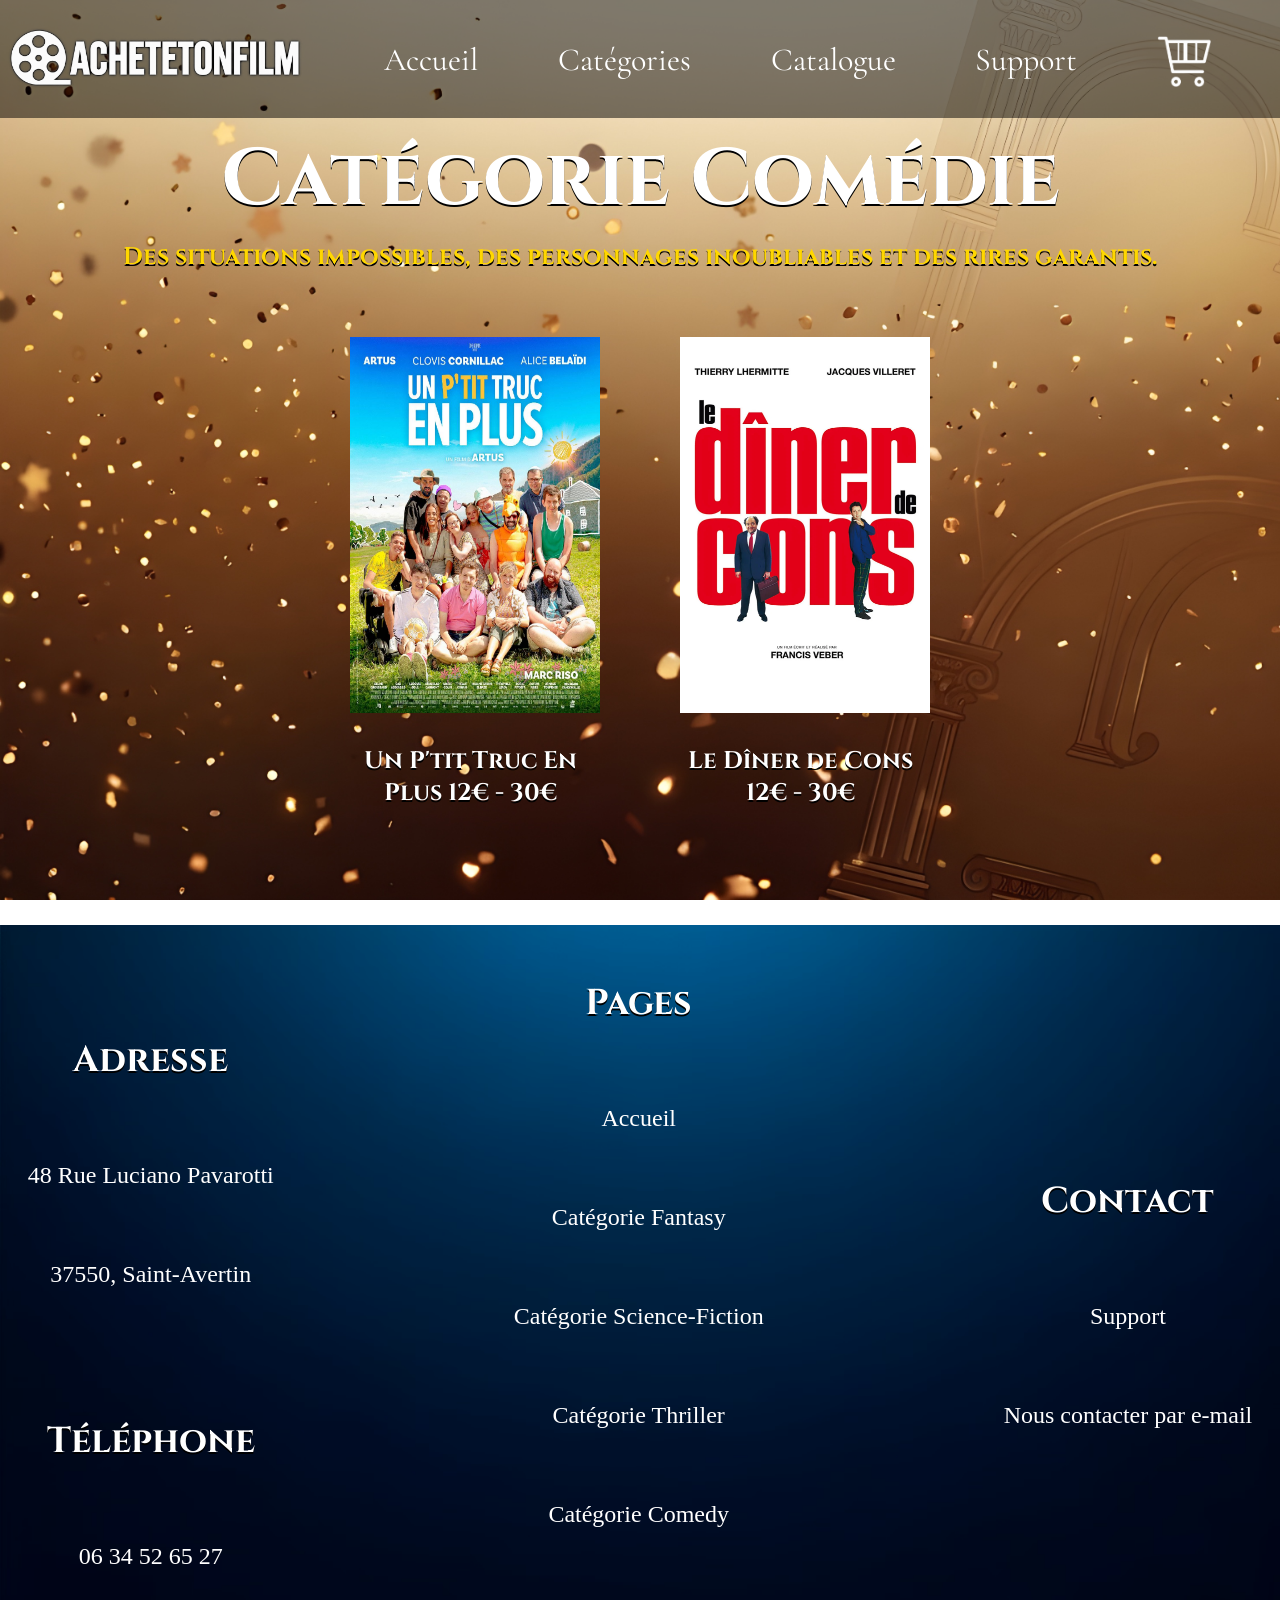
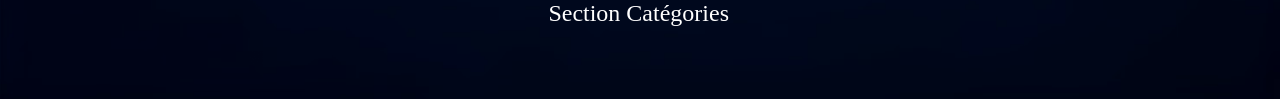
==== CATEGORIES/comedy_page.html @ da8707ef "Grosse sauvegarde : Ajout de quelques responsives pour page de film + logo du site carré seulement p" ====
<!DOCTYPE html>
<html lang="fr">
<head>
    <meta charset="UTF-8">
    <title>Page Comédie</title>
    <link rel="preconnect" href="https://fonts.googleapis.com">
    <link rel="preconnect" href="https://fonts.gstatic.com" crossorigin>
    <link href="https://fonts.googleapis.com/css2?family=Cinzel:wght@400..900&family=Cormorant+Garamond:ital,wght@0,300..700;1,300..700&display=swap" rel="stylesheet">
    <link rel="stylesheet" href="CSS/comedy_page_style.css">
</head>
<body>
<div class="navbar" role="navigation">
    <a href="../index.html" id="logo_achete_ton_film"><img src="../ASSETS/CSS/IMAGES/LOGOS/logo_achete_ton_film_sans_fond.png" alt="logo_achete_ton_film" width="300"></a>
    <a href="../index.html" class="text_on_navbar">Accueil</a>
    <a href="../index.html#second_block" class="text_on_navbar">Catégories</a>
    <a href="../index.html#catalogue_exemple" class="text_on_navbar">Catalogue</a>
    <a href="../OTHER_PAGES/panier.html" class="text_on_navbar">Support</a>
    <a href="../OTHER_PAGES/panier.html"><img src="../ASSETS/CSS/IMAGES/LOGOS/basket_logo.png" class="basket_logo" alt="shopping_logo" width="90"></a>
</div>

<h1>Catégorie Comédie</h1>
<h2>Des situations impossibles, des personnages inoubliables et des rires garantis.</h2>

<div class="visu_films"> <!-- Colonne de flexbox en ligne -->

    <!--
    - affiche du film
    - titre du film
    - hover scale
    - affiche cliquable
    -->
    <a href="../EACH_FILM_PAGE/un_ptit_truc_en_plus_page.html"><img src="../ASSETS/CSS/IMAGES/FILMS/FANTASY/affiche_un_ptit_truc_en_plus.jpg" alt="un_ptit_truc_en_plus_affiche"><h2 class="film_title">Un P'tit Truc En Plus 12€ - 30€</h2></a>
    <a href="../EACH_FILM_PAGE/le_diner_de_cons_page.html"><img src="../ASSETS/CSS/IMAGES/FILMS/FANTASY/affiche_le_diner_de_cons.jpg" alt="le_diner_de_cons_affiche"><h2 class="film_title">Le Dîner de Cons 12€ - 30€</h2></a>
</div>
</body>
<footer>
    <div class="pro_footer"> <!-- Flexbox avec wrap -->
        <div class="rubrique_footer"> <!-- Flexbox en colonne -->
            <h2><b>Adresse</b></h2>
            <p>48 Rue Luciano Pavarotti</p>
            <p>37550, Saint-Avertin</p>
            <br>
            <h2><b>Téléphone</b></h2>
            <p>06 34 52 65 27</p>
        </div>

        <div class="rubrique_footer">
            <h2><b>Pages</b></h2>
            <p>Accueil</p>
            <p>Catégorie Fantasy</p>
            <p>Catégorie Science-Fiction</p>
            <p>Catégorie Thriller</p>
            <p>Catégorie Comedy</p>
            <p>Section Catégories</p>
        </div>

        <div class="rubrique_footer">
            <h2><b>Contact</b></h2>
            <p>Support</p>
            <p><a href="mailto:philipponneaumorgan@gmail.com">Nous contacter par e-mail</a></p>
        </div>
    </div>
</footer>
</html>
---- CATEGORIES/CSS/comedy_page_style.css ----
body {
    max-width: 100%;
    padding: 0;
    margin: 0;
    background: url('../Images/fond_comedy_category_page.jpeg') fixed;
    background-size: cover;
}

.navbar a {
    text-decoration: none;
}

.visu_films a {
    text-decoration: none;
}

.navbar {
    padding-top: 0;
    display: flex;
    flex-direction: row;
    justify-content: space-between;
    align-items: center;
    background: rgba(0,0,0,0.5);
    background-size: cover;

}
.text_on_navbar:hover {
    border-bottom: 3.5px solid gold;
}

.navbar > a {
    padding: 1.5px;
    color: white;
    font-family: "Cormorant Garamond", sans-serif;
    font-size: 2em;
    border: 3.5px solid transparent;

}

.navbar a img:hover {
    transform: scale(1.05);
    border-bottom: none;
}

.navbar a img {
    transition: transform 0.5s ease;

}

.basket_logo {
    width: 1.7em;
    margin-right: 2em;
    margin-top: 0.45em;
}

h1 {
    font-family: "Cinzel", sans-serif;
    color: white;
    font-size: 5em;
    text-align: center;
    line-height: 0.2em;
    text-shadow: 0 1.5px black;
}

h2 {
    text-align: center;
    font-family: "Cinzel", sans-serif;
    color: gold;
    text-shadow: 0 1.5px black;
}

.visu_films {
    display: flex;
    flex-direction: row;
    gap: 5em;
    justify-content: center;
    align-items: center;
    text-align: center;
    flex-wrap: wrap;
    margin-top: 4em;
    font-size: 1em;
    margin-bottom: 6em;
}

.visu_films .film_title {
    color: white;
    max-width: 10em;
}

.visu_films img {
    width: 250px;
    height: 376px;
    margin-bottom: 0.5em;
}

.footer {
}

.pro_footer {
    color: white;
    background: url('../../ASSETS/CSS/IMAGES/BACKGROUND/fondd_footer_bleu_marine.jpeg') center;
    background-size: cover;
    margin: 0;
    display: flex;
    flex-direction: row;
    flex-wrap: wrap;
    justify-content: center;
    gap: 15em;
    align-items: center;
}

.pro_footer a {
    text-decoration: none;
    color: white;
}

.rubrique_footer {
    margin-top: 1em;
    display: flex;
    flex-direction: column;
    justify-content: space-between;
    align-items: center;
    gap: 1em;
    font-size: 1.5em;
    margin-bottom: 2em;
}

.rubrique_footer h2 {
    color: white;
}
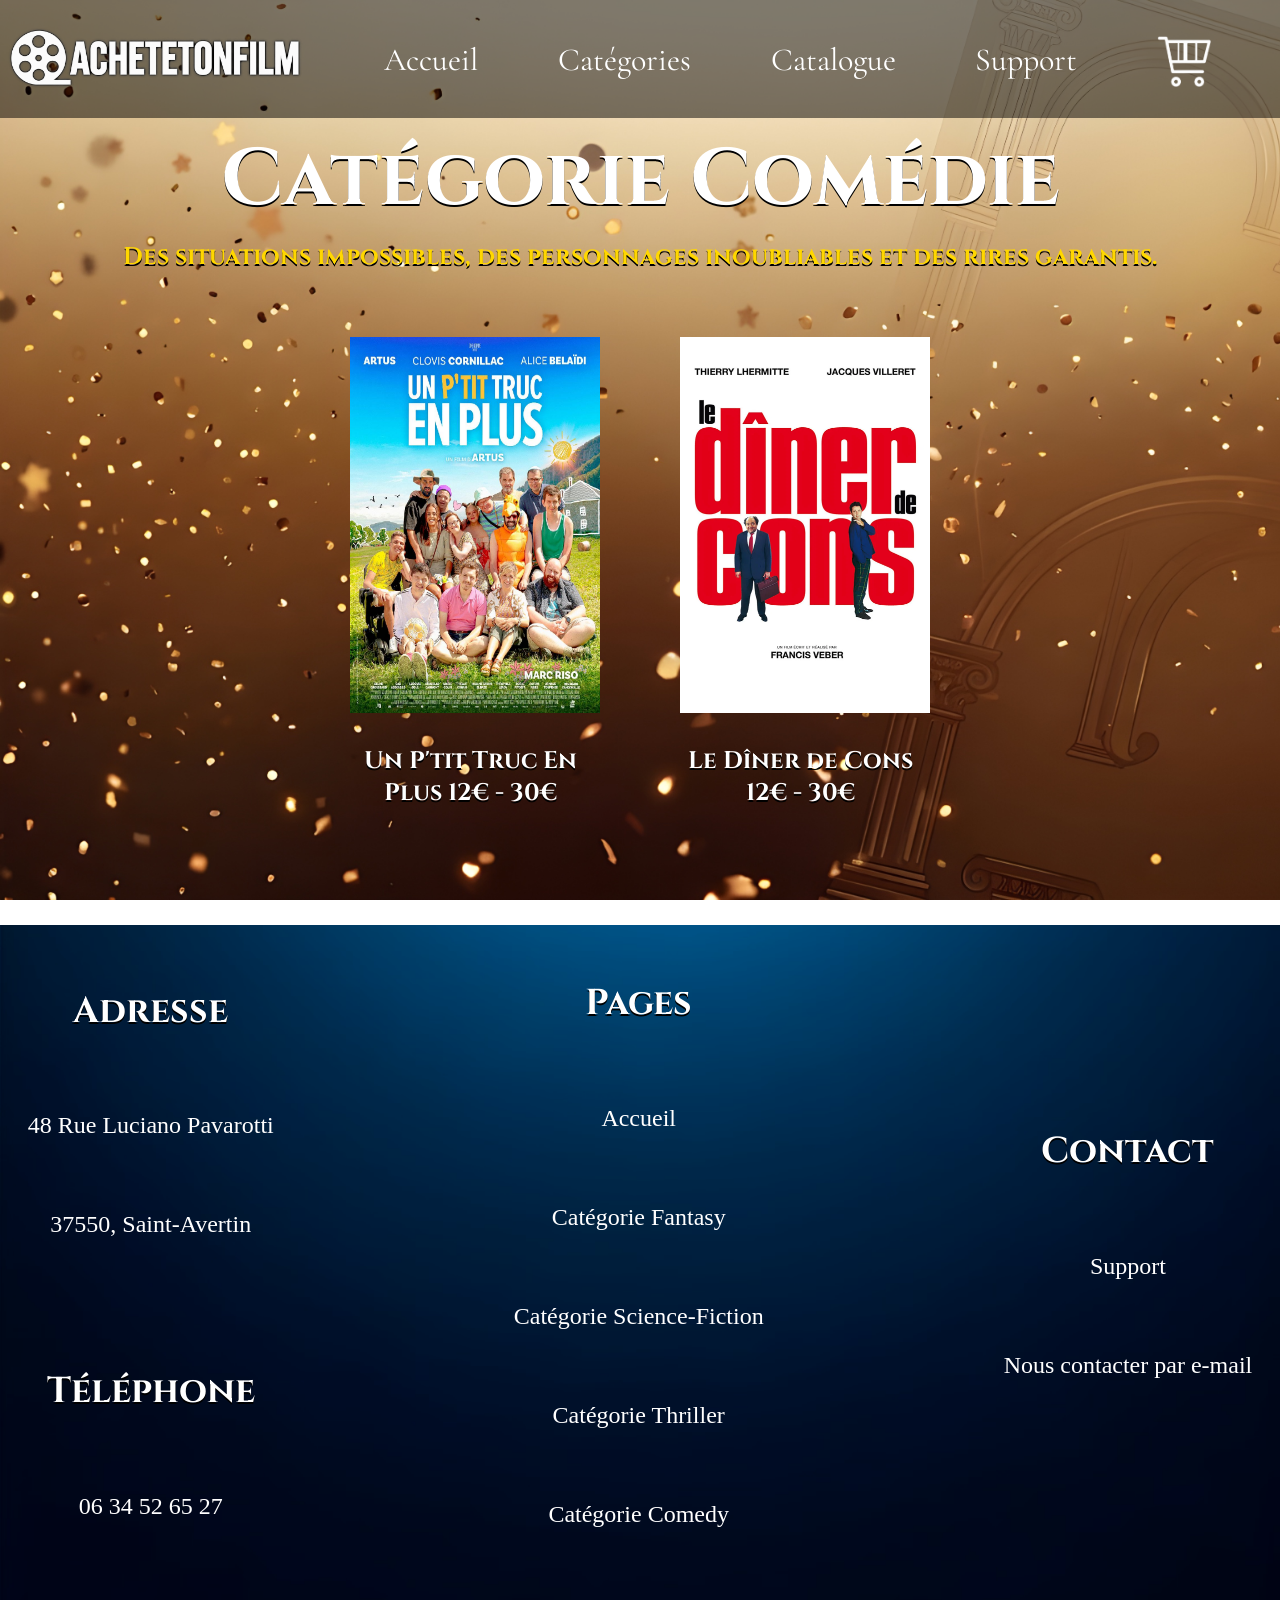
==== commit ad790137: "Fin du responsive de tout le site. Manque optimisation et clarté du code dans les css + fichier text" ====
--- a/CATEGORIES/comedy_page.html
+++ b/CATEGORIES/comedy_page.html
@@ -3,19 +3,28 @@
 <head>
     <meta charset="UTF-8">
     <title>Page Comédie</title>
+    <meta name="viewport" content="width=device-width, initial-scale=1.0">
     <link rel="preconnect" href="https://fonts.googleapis.com">
     <link rel="preconnect" href="https://fonts.gstatic.com" crossorigin>
     <link href="https://fonts.googleapis.com/css2?family=Cinzel:wght@400..900&family=Cormorant+Garamond:ital,wght@0,300..700;1,300..700&display=swap" rel="stylesheet">
     <link rel="stylesheet" href="CSS/comedy_page_style.css">
+    <link rel="stylesheet" href="Responsive/TABLET/responsive_tablet_comedy.css">
+    <link rel="stylesheet" href="Responsive/PHONE/responsive_phone_comedy.css">
+    <link rel="icon" type="image/png" href="../ASSETS/CSS/IMAGES/LOGOS/favicon_achete_ton_film.png" />
 </head>
 <body>
 <div class="navbar" role="navigation">
-    <a href="../index.html" id="logo_achete_ton_film"><img src="../ASSETS/CSS/IMAGES/LOGOS/logo_achete_ton_film_sans_fond.png" alt="logo_achete_ton_film" width="300"></a>
+    <a href="../index.html">
+        <picture>
+            <source srcset="../ASSETS/CSS/IMAGES/LOGOS/logo_page_accueil_mobile.png" media="(max-width: 1040px)">
+            <img src="../ASSETS/CSS/IMAGES/LOGOS/logo_achete_ton_film_sans_fond.png" alt="logo_achete_ton_film" width="300">
+        </picture>
+    </a>
     <a href="../index.html" class="text_on_navbar">Accueil</a>
     <a href="../index.html#second_block" class="text_on_navbar">Catégories</a>
     <a href="../index.html#catalogue_exemple" class="text_on_navbar">Catalogue</a>
-    <a href="../OTHER_PAGES/panier.html" class="text_on_navbar">Support</a>
-    <a href="../OTHER_PAGES/panier.html"><img src="../ASSETS/CSS/IMAGES/LOGOS/basket_logo.png" class="basket_logo" alt="shopping_logo" width="90"></a>
+    <a href="../OTHER_PAGES/support.html" class="text_on_navbar">Support</a>
+    <a href="../OTHER_PAGES/panier.html"><img id="panier_logo" src="../ASSETS/CSS/IMAGES/LOGOS/basket_logo.png" class="basket_logo" alt="shopping_logo" width="90"></a>
 </div>
 
 <h1>Catégorie Comédie</h1>
@@ -41,22 +50,21 @@
             <p>37550, Saint-Avertin</p>
             <br>
             <h2><b>Téléphone</b></h2>
-            <p>06 34 52 65 27</p>
+            <a href="tel:+330634526527"><p>06 34 52 65 27</p></a>
         </div>
 
         <div class="rubrique_footer">
             <h2><b>Pages</b></h2>
-            <p>Accueil</p>
-            <p>Catégorie Fantasy</p>
-            <p>Catégorie Science-Fiction</p>
-            <p>Catégorie Thriller</p>
-            <p>Catégorie Comedy</p>
-            <p>Section Catégories</p>
+            <a href="../index.html"><p>Accueil</p></a>
+            <a href="../CATEGORIES/fantasy_page.html"><p>Catégorie Fantasy</p></a>
+            <a href="../CATEGORIES/science_fiction_page.html"><p>Catégorie Science-Fiction</p></a>
+            <a href="../CATEGORIES/thriller_page.html"><p>Catégorie Thriller</p></a>
+            <a href="../CATEGORIES/comedy_page.html"><p>Catégorie Comedy</p></a>
         </div>
 
         <div class="rubrique_footer">
             <h2><b>Contact</b></h2>
-            <p>Support</p>
+            <a href="../OTHER_PAGES/support.html"><p>Support</p></a>
             <p><a href="mailto:philipponneaumorgan@gmail.com">Nous contacter par e-mail</a></p>
         </div>
     </div>
--- a/CATEGORIES/CSS/comedy_page_style.css
+++ b/CATEGORIES/CSS/comedy_page_style.css
@@ -87,6 +87,14 @@
     max-width: 10em;
 }
 
+.visu_films a:hover {
+    transform: scale(1.05);
+}
+
+.visu_films a {
+    transition: transform 0.5s ease;
+}
+
 .visu_films img {
     width: 250px;
     height: 376px;
--- a/CATEGORIES/Responsive/TABLET/responsive_tablet_comedy.css
+++ b/CATEGORIES/Responsive/TABLET/responsive_tablet_comedy.css
@@ -0,0 +1,168 @@
+@media screen and (max-width: 1040px) and (min-width: 900px) {
+
+    html,
+    body {
+        width: 100%;
+        max-width: 100%;
+        overflow-x: hidden;
+    }
+
+    body {
+        max-width: 100%;
+        padding: 0;
+        margin: 0;
+        background: url('../../Images/fond_comedy_category_page.jpeg') fixed;
+        background-position: center top;
+    }
+
+    .visu_films a {
+        text-decoration: none;
+    }
+
+    .navbar {
+        width: 100%;
+
+        display: flex;
+        align-items: center;
+        justify-content: normal;
+        gap: 2em;
+
+        box-sizing: border-box;
+
+        padding: 2px 2px;
+
+        margin: 0;
+
+        background: linear-gradient(
+                to bottom,
+                rgba(3, 12, 19, 0.55),
+                transparent
+        );
+    }
+
+
+    .navbar > a {
+        padding: 4px 2px;
+
+        font-family: "Merriweather", sans-serif;
+        font-size: 2.5em;
+
+        white-space: nowrap;
+
+        color: white;
+
+        border: none;
+    }
+
+
+    .navbar a img {
+        width: 2.8em;
+        height: auto;
+    }
+
+
+    #panier_logo {
+        width: 1.7em;
+    }
+
+
+    .text_on_navbar:hover {
+        color: #56ffdd;
+        border-bottom: none;
+    }
+
+    h1 {
+        font-family: "Cinzel", sans-serif;
+        color: white;
+        font-size: 5em;
+        text-align: center;
+        text-shadow: 2px 1.5px black;
+    }
+
+    h2 {
+        margin-left: 0.5em;
+        margin-right: 0.5em;
+        font-size: 2.5em;
+        text-align: center;
+        font-family: "Cinzel", sans-serif;
+        color: #0011c5;
+        text-shadow: 0 1.5px black;
+    }
+
+    .visu_films {
+        display: flex;
+        flex-direction: row;
+        gap: 5em;
+        justify-content: center;
+        align-items: center;
+        text-align: center;
+        flex-wrap: wrap;
+        margin-top: 4em;
+        font-size: 1em;
+        margin-bottom: 6em;
+    }
+
+    .visu_films a:hover {
+        transform: scale(1.1);
+    }
+
+    .visu_films a {
+        transition: transform 0.4s ease;
+    }
+
+    .visu_films .film_title {
+        color: white;
+        text-align: center;
+        width: 400px;
+        max-width: 100%;
+        margin: 0 auto;
+        font-size: 1.4em;
+        line-height: 1.2;
+        text-shadow:
+                0 2px 6px rgba(0,0,0,0.95),
+                0 0 8px rgba(0,0,0,0.7);
+    }
+
+    .visu_films img {
+        width: 300px;
+        height: 426px;
+        margin-bottom: 0.5em;
+    }
+
+    .footer {
+    }
+
+    .pro_footer {
+        color: white;
+        background: url('../../../ASSETS/CSS/IMAGES/BACKGROUND/fondd_footer_bleu_marine.jpeg') center;
+        background-size: cover;
+        margin: 0;
+        display: flex;
+        flex-direction: row;
+        flex-wrap: wrap;
+        justify-content: center;
+        align-items: center;
+        column-gap: 14em;
+        row-gap: 2em;
+    }
+
+    .pro_footer a {
+        text-decoration: none;
+        color: white;
+    }
+
+    .rubrique_footer {
+        margin-top: 1em;
+        display: flex;
+        flex-direction: column;
+        justify-content: space-between;
+        align-items: center;
+        gap: 0.1em;
+        font-size: 1.5em;
+        margin-bottom: 2em;
+    }
+
+    .rubrique_footer h2 {
+        color: white;
+    }
+}
--- a/CATEGORIES/Responsive/PHONE/responsive_phone_comedy.css
+++ b/CATEGORIES/Responsive/PHONE/responsive_phone_comedy.css
@@ -0,0 +1,167 @@
+@media screen and (max-width: 460px) {
+
+    html,
+    body {
+        width: 100%;
+        max-width: 100%;
+        overflow-x: hidden;
+    }
+
+    body {
+        max-width: 100%;
+        padding: 0;
+        margin: 0;
+        background: url('../../Images/fond_comedy_category_page.jpeg') fixed;
+        background-position: 20% top;
+    }
+
+    .visu_films a {
+        text-decoration: none;
+    }
+
+    .navbar {
+        width: 100%;
+
+        display: flex;
+        align-items: center;
+        justify-content: normal;
+        gap: 8px;
+
+        box-sizing: border-box;
+
+        padding: 2px 2px;
+
+        margin: 0;
+
+        background: linear-gradient(
+                to bottom,
+                rgba(3, 12, 19, 0.55),
+                transparent
+        );
+    }
+
+
+    .navbar > a {
+        padding: 4px 2px;
+
+        font-family: "Merriweather", sans-serif;
+        font-size: 1em;
+
+        white-space: nowrap;
+
+        color: white;
+
+        border: none;
+    }
+
+
+    .navbar a img {
+        width: 4.5em;
+        height: auto;
+    }
+
+
+    #panier_logo {
+        width: 2em;
+    }
+
+
+    .text_on_navbar:hover {
+        color: #56ffdd;
+        border-bottom: none;
+    }
+
+    h1 {
+        font-family: "Cinzel", sans-serif;
+        color: white;
+        font-size: 2.5em;
+        text-align: center;
+        text-shadow: 2px 1.5px black;
+    }
+
+    h2 {
+        margin-left: 0.5em;
+        margin-right: 0.5em;
+        font-size: 1.3em;
+        text-align: center;
+        font-family: "Cinzel", sans-serif;
+        color: lightslategrey;
+        text-shadow: 2px 0 white;
+    }
+
+    .visu_films {
+        display: flex;
+        flex-direction: column;
+        gap: 5em;
+        justify-content: center;
+        align-items: center;
+        text-align: center;
+        flex-wrap: wrap;
+        margin-top: 4em;
+        font-size: 1em;
+        margin-bottom: 6em;
+    }
+
+    .visu_films a:hover {
+        transform: scale(1.1);
+    }
+
+    .visu_films a {
+        transition: transform 0.4s ease;
+    }
+
+    .visu_films .film_title {
+        color: white;
+        text-align: center;
+        width: 400px;
+        max-width: 100%;
+        margin: 0 auto;
+        font-size: 1.4em;
+        line-height: 1.2;
+        text-shadow:
+                0 2px 6px rgba(0,0,0,0.95),
+                0 0 8px rgba(0,0,0,0.7);
+    }
+
+    .visu_films img {
+        width: 300px;
+        height: 426px;
+        margin-bottom: 0.5em;
+    }
+
+    .footer {
+    }
+
+    .pro_footer {
+        color: white;
+        background: url('../../../ASSETS/CSS/IMAGES/BACKGROUND/fondd_footer_bleu_marine.jpeg') center;
+        background-size: cover;
+        margin: 0;
+        display: flex;
+        flex-direction: row;
+        flex-wrap: wrap;
+        justify-content: center;
+        gap: 1.5em;
+        align-items: center;
+    }
+
+    .pro_footer a {
+        text-decoration: none;
+        color: white;
+    }
+
+    .rubrique_footer {
+        margin-top: 1em;
+        display: flex;
+        flex-direction: column;
+        justify-content: space-between;
+        align-items: center;
+        gap: 1em;
+        font-size: 1.5em;
+        margin-bottom: 2em;
+    }
+
+    .rubrique_footer h2 {
+        color: white;
+    }
+}
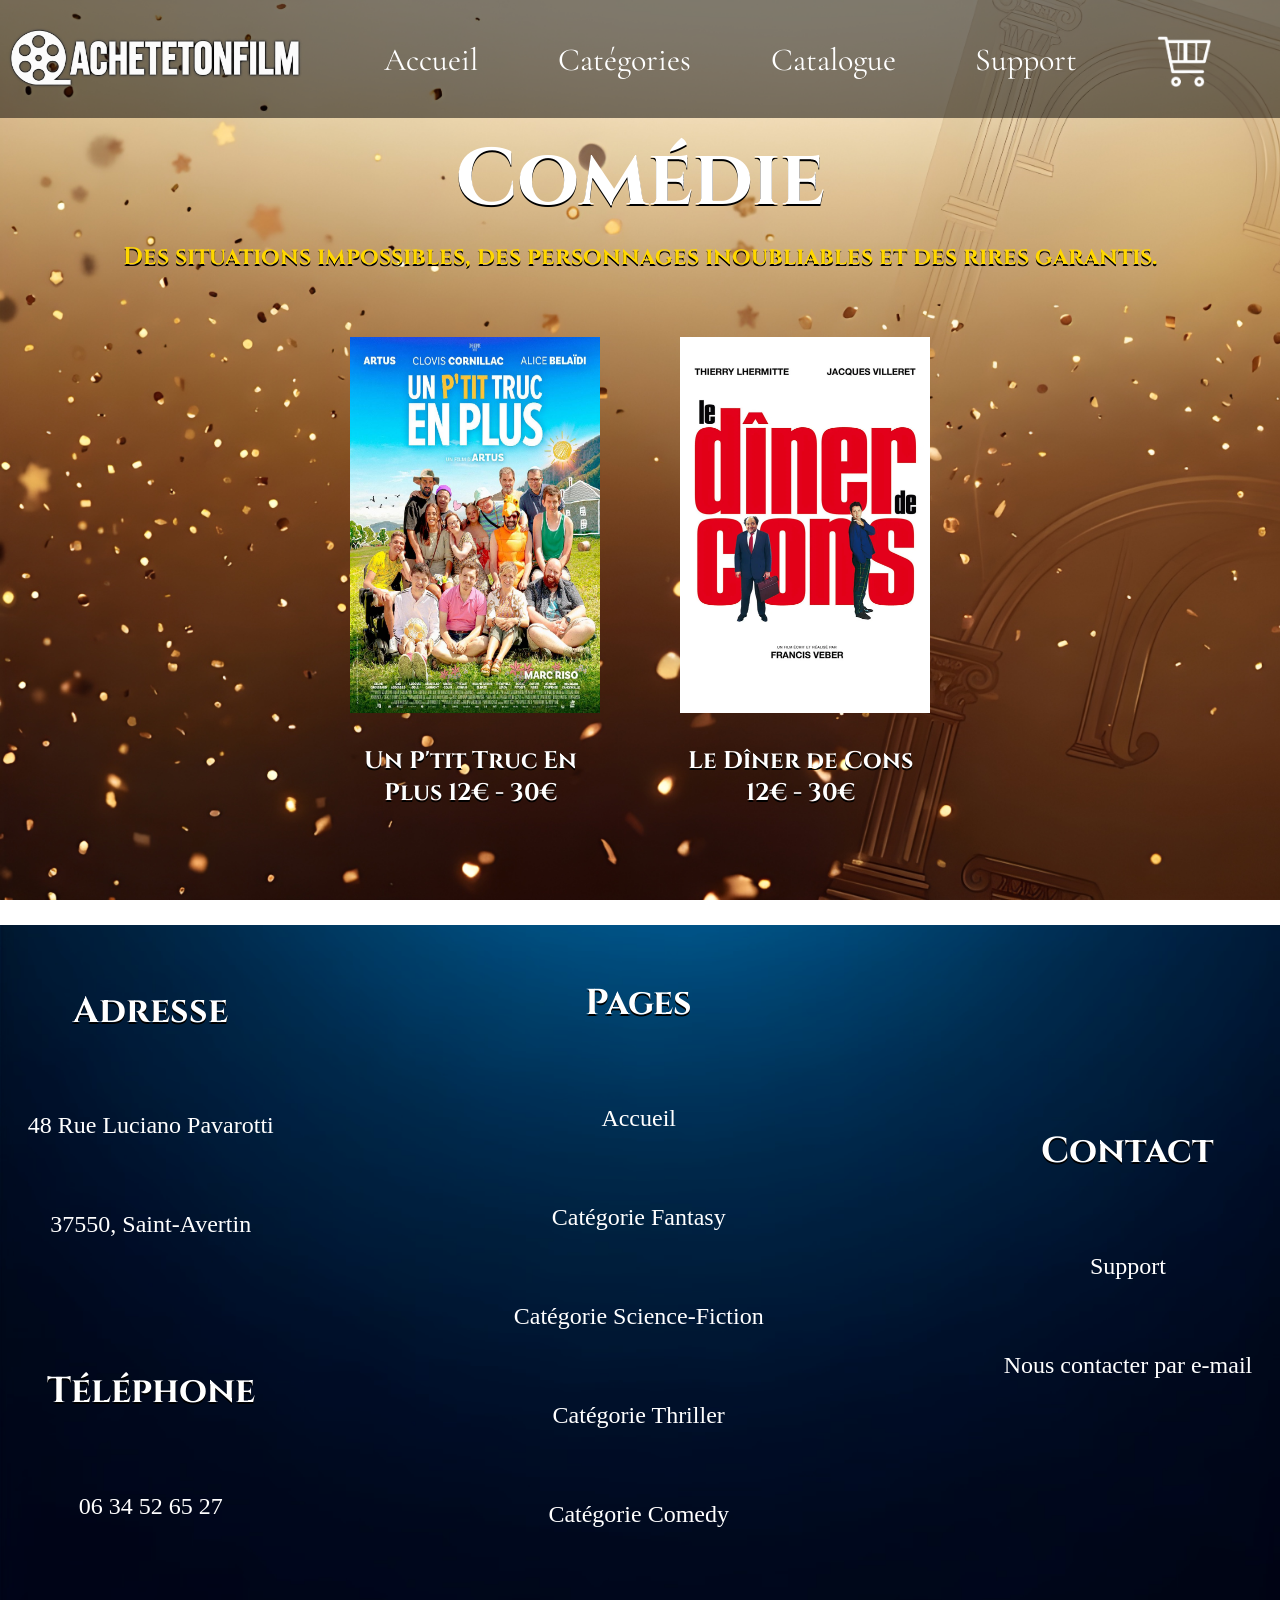
==== commit dd607c3e: "Fin du site et de TOUS les CSS et RESPONSIVES. Tout est parfaitement optimisé. Manque juste à s'assu" ====
--- a/CATEGORIES/comedy_page.html
+++ b/CATEGORIES/comedy_page.html
@@ -23,11 +23,11 @@
     <a href="../index.html" class="text_on_navbar">Accueil</a>
     <a href="../index.html#second_block" class="text_on_navbar">Catégories</a>
     <a href="../index.html#catalogue_exemple" class="text_on_navbar">Catalogue</a>
-    <a href="../OTHER_PAGES/support.html" class="text_on_navbar">Support</a>
-    <a href="../OTHER_PAGES/panier.html"><img id="panier_logo" src="../ASSETS/CSS/IMAGES/LOGOS/basket_logo.png" class="basket_logo" alt="shopping_logo" width="90"></a>
+    <a href="../OTHER_PAGE/support.html" class="text_on_navbar">Support</a>
+    <a href="../index.html#catalogue_exemple"><img id="panier_logo" src="../ASSETS/CSS/IMAGES/LOGOS/basket_logo.png" class="basket_logo" alt="shopping_logo" width="90"></a>
 </div>
 
-<h1>Catégorie Comédie</h1>
+<h1>Comédie</h1>
 <h2>Des situations impossibles, des personnages inoubliables et des rires garantis.</h2>
 
 <div class="visu_films"> <!-- Colonne de flexbox en ligne -->
@@ -38,8 +38,8 @@
     - hover scale
     - affiche cliquable
     -->
-    <a href="../EACH_FILM_PAGE/un_ptit_truc_en_plus_page.html"><img src="../ASSETS/CSS/IMAGES/FILMS/FANTASY/affiche_un_ptit_truc_en_plus.jpg" alt="un_ptit_truc_en_plus_affiche"><h2 class="film_title">Un P'tit Truc En Plus 12€ - 30€</h2></a>
-    <a href="../EACH_FILM_PAGE/le_diner_de_cons_page.html"><img src="../ASSETS/CSS/IMAGES/FILMS/FANTASY/affiche_le_diner_de_cons.jpg" alt="le_diner_de_cons_affiche"><h2 class="film_title">Le Dîner de Cons 12€ - 30€</h2></a>
+    <a href="../EACH_FILM_PAGE/un_ptit_truc_en_plus_page.html"><img src="../ASSETS/CSS/IMAGES/FILMS/affiche_un_ptit_truc_en_plus.jpg" alt="un_ptit_truc_en_plus_affiche"><h2 class="film_title">Un P'tit Truc En Plus 12€ - 30€</h2></a>
+    <a href="../EACH_FILM_PAGE/le_diner_de_cons_page.html"><img src="../ASSETS/CSS/IMAGES/FILMS/affiche_le_diner_de_cons.jpg" alt="le_diner_de_cons_affiche"><h2 class="film_title">Le Dîner de Cons 12€ - 30€</h2></a>
 </div>
 </body>
 <footer>
@@ -64,7 +64,7 @@
 
         <div class="rubrique_footer">
             <h2><b>Contact</b></h2>
-            <a href="../OTHER_PAGES/support.html"><p>Support</p></a>
+            <a href="../OTHER_PAGE/support.html"><p>Support</p></a>
             <p><a href="mailto:philipponneaumorgan@gmail.com">Nous contacter par e-mail</a></p>
         </div>
     </div>
--- a/CATEGORIES/CSS/comedy_page_style.css
+++ b/CATEGORIES/CSS/comedy_page_style.css
@@ -20,10 +20,10 @@
     flex-direction: row;
     justify-content: space-between;
     align-items: center;
-    background: rgba(0,0,0,0.5);
+    background: rgba(0, 0, 0, 0.5);
     background-size: cover;
+}
 
-}
 .text_on_navbar:hover {
     border-bottom: 3.5px solid gold;
 }
@@ -34,7 +34,6 @@
     font-family: "Cormorant Garamond", sans-serif;
     font-size: 2em;
     border: 3.5px solid transparent;
-
 }
 
 .navbar a img:hover {
@@ -44,7 +43,6 @@
 
 .navbar a img {
     transition: transform 0.5s ease;
-
 }
 
 .basket_logo {
@@ -101,9 +99,6 @@
     margin-bottom: 0.5em;
 }
 
-.footer {
-}
-
 .pro_footer {
     color: white;
     background: url('../../ASSETS/CSS/IMAGES/BACKGROUND/fondd_footer_bleu_marine.jpeg') center;
@@ -135,4 +130,4 @@
 
 .rubrique_footer h2 {
     color: white;
-}
+}
--- a/CATEGORIES/Responsive/TABLET/responsive_tablet_comedy.css
+++ b/CATEGORIES/Responsive/TABLET/responsive_tablet_comedy.css
@@ -8,30 +8,16 @@
     }
 
     body {
-        max-width: 100%;
-        padding: 0;
-        margin: 0;
         background: url('../../Images/fond_comedy_category_page.jpeg') fixed;
         background-position: center top;
     }
 
-    .visu_films a {
-        text-decoration: none;
-    }
-
     .navbar {
         width: 100%;
-
-        display: flex;
-        align-items: center;
         justify-content: normal;
         gap: 2em;
-
         box-sizing: border-box;
-
-        padding: 2px 2px;
-
-        margin: 0;
+        padding: 2px;
 
         background: linear-gradient(
                 to bottom,
@@ -40,31 +26,22 @@
         );
     }
 
-
     .navbar > a {
         padding: 4px 2px;
-
         font-family: "Merriweather", sans-serif;
         font-size: 2.5em;
-
         white-space: nowrap;
-
-        color: white;
-
         border: none;
     }
-
 
     .navbar a img {
         width: 2.8em;
         height: auto;
     }
 
-
     #panier_logo {
         width: 1.7em;
     }
-
 
     .text_on_navbar:hover {
         color: #56ffdd;
@@ -72,10 +49,6 @@
     }
 
     h1 {
-        font-family: "Cinzel", sans-serif;
-        color: white;
-        font-size: 5em;
-        text-align: center;
         text-shadow: 2px 1.5px black;
     }
 
@@ -83,23 +56,7 @@
         margin-left: 0.5em;
         margin-right: 0.5em;
         font-size: 2.5em;
-        text-align: center;
-        font-family: "Cinzel", sans-serif;
         color: #0011c5;
-        text-shadow: 0 1.5px black;
-    }
-
-    .visu_films {
-        display: flex;
-        flex-direction: row;
-        gap: 5em;
-        justify-content: center;
-        align-items: center;
-        text-align: center;
-        flex-wrap: wrap;
-        margin-top: 4em;
-        font-size: 1em;
-        margin-bottom: 6em;
     }
 
     .visu_films a:hover {
@@ -111,58 +68,31 @@
     }
 
     .visu_films .film_title {
-        color: white;
         text-align: center;
         width: 400px;
         max-width: 100%;
         margin: 0 auto;
         font-size: 1.4em;
         line-height: 1.2;
+
         text-shadow:
-                0 2px 6px rgba(0,0,0,0.95),
-                0 0 8px rgba(0,0,0,0.7);
+                0 2px 6px rgba(0, 0, 0, 0.95),
+                0 0 8px rgba(0, 0, 0, 0.7);
     }
 
     .visu_films img {
         width: 300px;
         height: 426px;
-        margin-bottom: 0.5em;
-    }
-
-    .footer {
     }
 
     .pro_footer {
-        color: white;
         background: url('../../../ASSETS/CSS/IMAGES/BACKGROUND/fondd_footer_bleu_marine.jpeg') center;
         background-size: cover;
-        margin: 0;
-        display: flex;
-        flex-direction: row;
-        flex-wrap: wrap;
-        justify-content: center;
-        align-items: center;
         column-gap: 14em;
         row-gap: 2em;
     }
 
-    .pro_footer a {
-        text-decoration: none;
-        color: white;
+    .rubrique_footer {
+        gap: 0.1em;
     }
-
-    .rubrique_footer {
-        margin-top: 1em;
-        display: flex;
-        flex-direction: column;
-        justify-content: space-between;
-        align-items: center;
-        gap: 0.1em;
-        font-size: 1.5em;
-        margin-bottom: 2em;
-    }
-
-    .rubrique_footer h2 {
-        color: white;
-    }
-}
+}
--- a/CATEGORIES/Responsive/PHONE/responsive_phone_comedy.css
+++ b/CATEGORIES/Responsive/PHONE/responsive_phone_comedy.css
@@ -8,30 +8,16 @@
     }
 
     body {
-        max-width: 100%;
-        padding: 0;
-        margin: 0;
         background: url('../../Images/fond_comedy_category_page.jpeg') fixed;
-        background-position: 20% top;
-    }
-
-    .visu_films a {
-        text-decoration: none;
+        background-position: center top;
     }
 
     .navbar {
         width: 100%;
-
-        display: flex;
-        align-items: center;
         justify-content: normal;
         gap: 8px;
-
         box-sizing: border-box;
-
-        padding: 2px 2px;
-
-        margin: 0;
+        padding: 2px;
 
         background: linear-gradient(
                 to bottom,
@@ -40,31 +26,22 @@
         );
     }
 
-
     .navbar > a {
         padding: 4px 2px;
-
         font-family: "Merriweather", sans-serif;
         font-size: 1em;
-
         white-space: nowrap;
-
-        color: white;
-
         border: none;
     }
-
 
     .navbar a img {
         width: 4.5em;
         height: auto;
     }
 
-
     #panier_logo {
         width: 2em;
     }
-
 
     .text_on_navbar:hover {
         color: #56ffdd;
@@ -72,10 +49,7 @@
     }
 
     h1 {
-        font-family: "Cinzel", sans-serif;
-        color: white;
-        font-size: 2.5em;
-        text-align: center;
+        font-size: 4em;
         text-shadow: 2px 1.5px black;
     }
 
@@ -83,85 +57,37 @@
         margin-left: 0.5em;
         margin-right: 0.5em;
         font-size: 1.3em;
-        text-align: center;
-        font-family: "Cinzel", sans-serif;
-        color: lightslategrey;
+        font-family: "Merriweather", sans-serif;
+        letter-spacing: 1.3px;
+        color: royalblue;
         text-shadow: 2px 0 white;
     }
 
     .visu_films {
-        display: flex;
         flex-direction: column;
-        gap: 5em;
-        justify-content: center;
-        align-items: center;
-        text-align: center;
-        flex-wrap: wrap;
-        margin-top: 4em;
-        font-size: 1em;
-        margin-bottom: 6em;
-    }
-
-    .visu_films a:hover {
-        transform: scale(1.1);
-    }
-
-    .visu_films a {
-        transition: transform 0.4s ease;
     }
 
     .visu_films .film_title {
-        color: white;
         text-align: center;
         width: 400px;
         max-width: 100%;
         margin: 0 auto;
         font-size: 1.4em;
         line-height: 1.2;
+
         text-shadow:
-                0 2px 6px rgba(0,0,0,0.95),
-                0 0 8px rgba(0,0,0,0.7);
+                0 2px 6px rgba(0, 0, 0, 0.95),
+                0 0 8px rgba(0, 0, 0, 0.7);
     }
 
     .visu_films img {
         width: 300px;
         height: 426px;
-        margin-bottom: 0.5em;
-    }
-
-    .footer {
     }
 
     .pro_footer {
-        color: white;
         background: url('../../../ASSETS/CSS/IMAGES/BACKGROUND/fondd_footer_bleu_marine.jpeg') center;
         background-size: cover;
-        margin: 0;
-        display: flex;
-        flex-direction: row;
-        flex-wrap: wrap;
-        justify-content: center;
-        gap: 1.5em;
-        align-items: center;
+        gap: 1.2em;
     }
-
-    .pro_footer a {
-        text-decoration: none;
-        color: white;
-    }
-
-    .rubrique_footer {
-        margin-top: 1em;
-        display: flex;
-        flex-direction: column;
-        justify-content: space-between;
-        align-items: center;
-        gap: 1em;
-        font-size: 1.5em;
-        margin-bottom: 2em;
-    }
-
-    .rubrique_footer h2 {
-        color: white;
-    }
-}
+}
